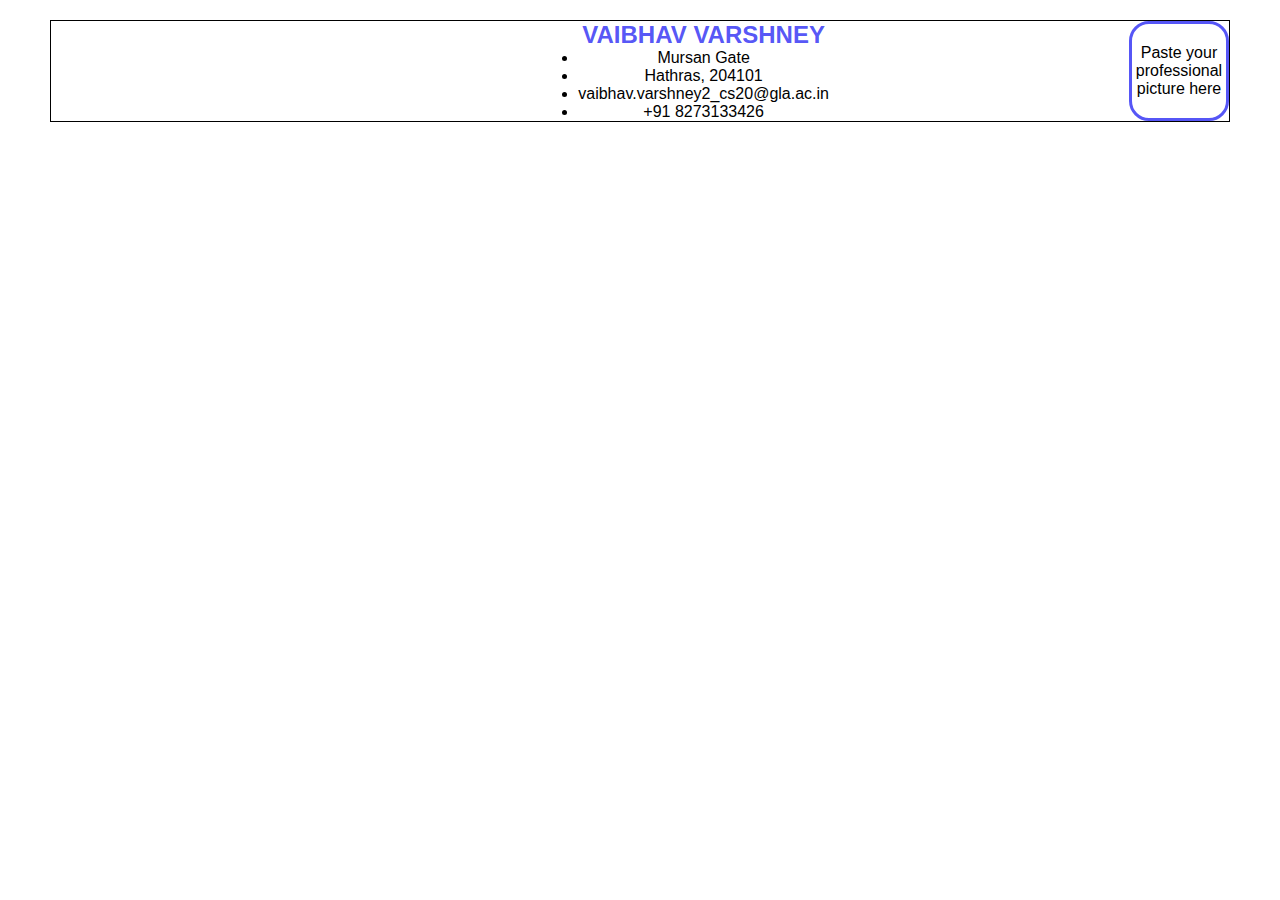
==== college-resume/index.html @ 8e1a1c42 "added personal info section" ====
<!DOCTYPE html>
<html lang="en">
  <head>
    <meta charset="UTF-8" />
    <meta http-equiv="X-UA-Compatible" content="IE=edge" />
    <meta name="viewport" content="width=device-width, initial-scale=1.0" />
    <link rel="stylesheet" href="./index.css" />
    <title>My resume</title>
  </head>
  <body>
    <div class="container">
      <div class="head">
        <div class="personal_info">
          <h2>VAIBHAV VARSHNEY</h2>
          <ul class="info">
            <p>
              <li>Mursan Gate</li>
              <li>Hathras, 204101</li>
            </p>
            <li>vaibhav.varshney2_cs20@gla.ac.in</li>
            <li>+91 8273133426</li>
          </ul>
        </div>
        <div class="image">Paste your professional picture here</div>
      </div>
    </div>
  </body>
</html>
---- college-resume/index.css ----
*{
    margin: 0;
    padding: 0;
    box-sizing: border-box;
    font-family: 'Gill Sans', 'Gill Sans MT', Calibri, 'Trebuchet MS', sans-serif   ;
}

.container{
    margin-top: 20px;
    margin-left: 50px;
    margin-right: 50px;
}

.head{
    border: 1px solid black;
    align-items: flex-end;
    justify-content: end;
    text-align: center;
    display: flex;
    flex-direction: row;
    flex-wrap: nowrap;
}

.head h2{
    color: rgba(65, 65, 245, 0.89);
}

.head .personal_info{
    margin-right: 300px;
}

.head .personal_info .info{
    /* display: flex;
    flex-wrap: nowrap;
    flex-direction: row; */

    /* list-style-type: none; */
}

.head .personal_info .info p{
    display: flex;
    flex-direction: row;
}

.head .image{
    border-radius: 20px;
    width: 100px;
    height: 100px;
    border: 3px solid rgba(65, 65, 245, 0.89);
    display: flex;
    flex-direction: row;
    align-items: center;
    text-align: center;
}
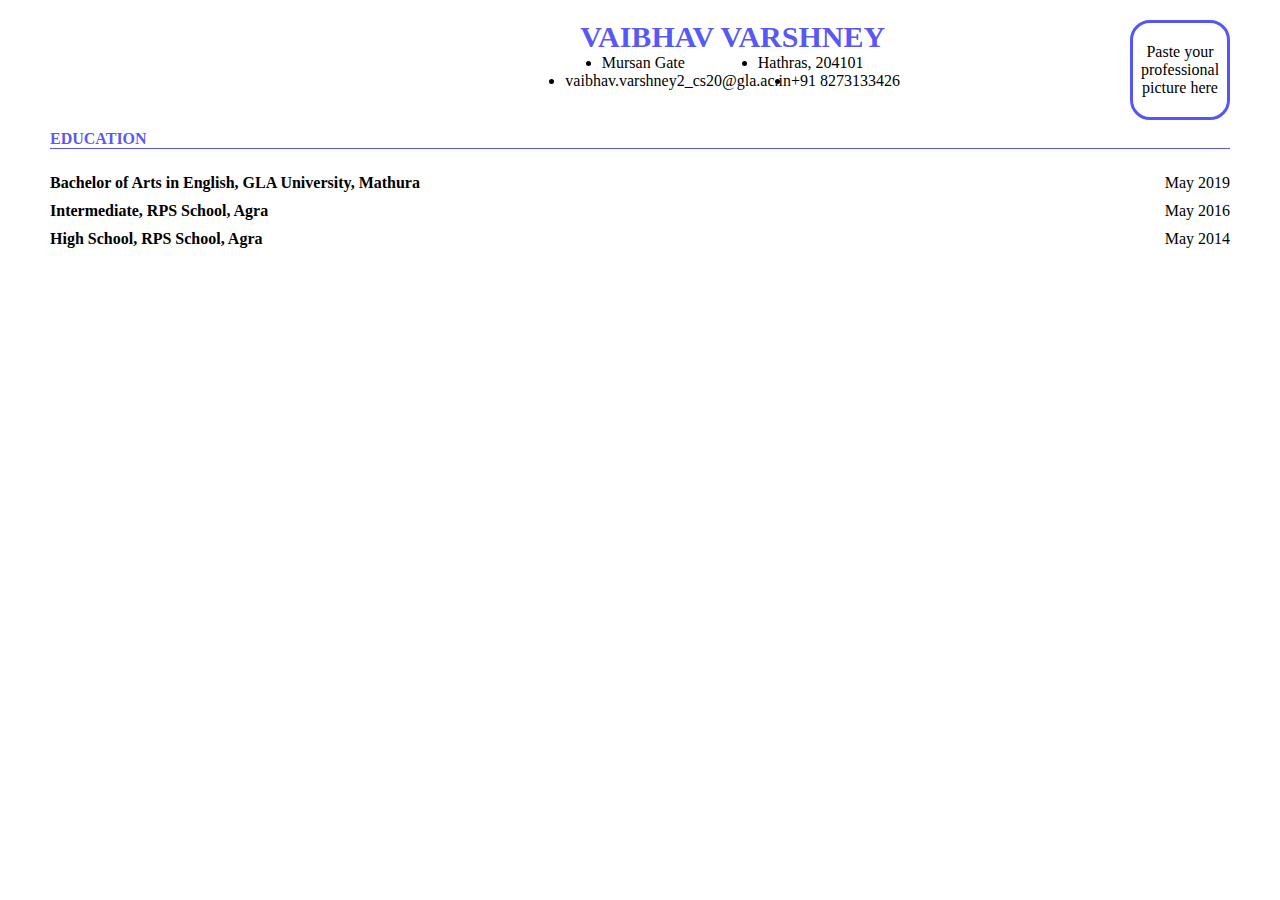
==== commit 9ec7546c: "added education section" ====
--- a/college-resume/index.html
+++ b/college-resume/index.html
@@ -13,16 +13,44 @@
         <div class="personal_info">
           <h2>VAIBHAV VARSHNEY</h2>
           <ul class="info">
-            <p>
-              <li>Mursan Gate</li>
-              <li>Hathras, 204101</li>
-            </p>
+            <li>Mursan Gate</li>
+            <li>Hathras, 204101</li>
+          </ul>
+          <ul class="info2">
             <li>vaibhav.varshney2_cs20@gla.ac.in</li>
             <li>+91 8273133426</li>
           </ul>
         </div>
         <div class="image">Paste your professional picture here</div>
       </div>
+
+      <!-- Education -->
+      <div class="education">
+        <p>EDUCATION</p>
+        <ul class="schooling">
+          <li>
+            <ul>
+              <li>Bachelor of Arts in English, GLA University, Mathura</li>
+              <li>May 2019</li>
+            </ul>
+          </li>
+          <li>
+            <ul>
+              <li>Intermediate, RPS School, Agra</li>
+              <li>May 2016</li>
+            </ul>
+          </li>
+          <li>
+            <ul>
+              <li>High School, RPS School, Agra</li>
+              <li>May 2014</li>
+            </ul>
+          </li>
+        </ul>
+      </div>
+
+      <!-- Internship Experience -->
+      <div class="internship"></div>
     </div>
   </body>
 </html>
--- a/college-resume/index.css
+++ b/college-resume/index.css
@@ -1,54 +1,95 @@
-*{
-    margin: 0;
-    padding: 0;
-    box-sizing: border-box;
-    font-family: 'Gill Sans', 'Gill Sans MT', Calibri, 'Trebuchet MS', sans-serif   ;
+* {
+  margin: 0;
+  padding: 0;
+  box-sizing: border-box;
 }
 
-.container{
-    margin-top: 20px;
-    margin-left: 50px;
-    margin-right: 50px;
+.container {
+  margin-top: 20px;
+  margin-left: 50px;
+  margin-right: 50px;
 }
 
-.head{
-    border: 1px solid black;
-    align-items: flex-end;
-    justify-content: end;
-    text-align: center;
-    display: flex;
-    flex-direction: row;
-    flex-wrap: nowrap;
+.head {
+  font-family: Calibri;
+  /* border: 1px solid black; */
+  /* align-items: flex-end; */
+  justify-content: end;
+  text-align: center;
+  display: flex;
+  flex-direction: row;
+  flex-wrap: nowrap;
+  margin-bottom: 10px;
 }
 
-.head h2{
-    color: rgba(65, 65, 245, 0.89);
+.head h2 {
+  font-size: 30px;
+  color: rgba(65, 65, 245, 0.89);
 }
 
-.head .personal_info{
-    margin-right: 300px;
+.head .personal_info {
+  margin-left: 200px;
+  margin-right: 230px;
 }
 
-.head .personal_info .info{
-    /* display: flex;
-    flex-wrap: nowrap;
-    flex-direction: row; */
-
-    /* list-style-type: none; */
+.head .personal_info .info {
+  display: flex;
+  align-items: center;
+  flex-direction: row;
+  justify-content: space-around;
 }
 
-.head .personal_info .info p{
-    display: flex;
-    flex-direction: row;
+.head .personal_info .info2 {
+  /* border: 1px solid black; */
+  display: flex;
+  flex-direction: row;
+  justify-content: space-evenly;
+  align-items: flex-start;
 }
 
-.head .image{
-    border-radius: 20px;
-    width: 100px;
-    height: 100px;
-    border: 3px solid rgba(65, 65, 245, 0.89);
-    display: flex;
-    flex-direction: row;
-    align-items: center;
-    text-align: center;
-}+.head .personal_info .info p {
+  display: flex;
+  flex-direction: row;
+}
+
+.head .image {
+  border-radius: 20px;
+  width: 100px;
+  height: 100px;
+  border: 3px solid rgba(65, 65, 245, 0.89);
+  display: flex;
+  flex-direction: row;
+  align-items: center;
+  text-align: center;
+}
+
+/* Education */
+.education {
+  text-align: left;
+}
+
+.education p {
+  font-weight: 600;
+  color: rgba(65, 65, 245, 0.89);
+  border-bottom: 1px solid rgba(65, 65, 245, 0.89);
+}
+
+.education .schooling {
+  margin-top: 20px;
+  font-weight: bold;
+  list-style: none;
+}
+
+.education .schooling li ul {
+  display: flex;
+  justify-content: space-between;
+  list-style: none;
+}
+
+.education .schooling li ul li:nth-child(2) {
+  font-weight: lighter;
+}
+
+.education .schooling li {
+  margin-top: 5px;
+}
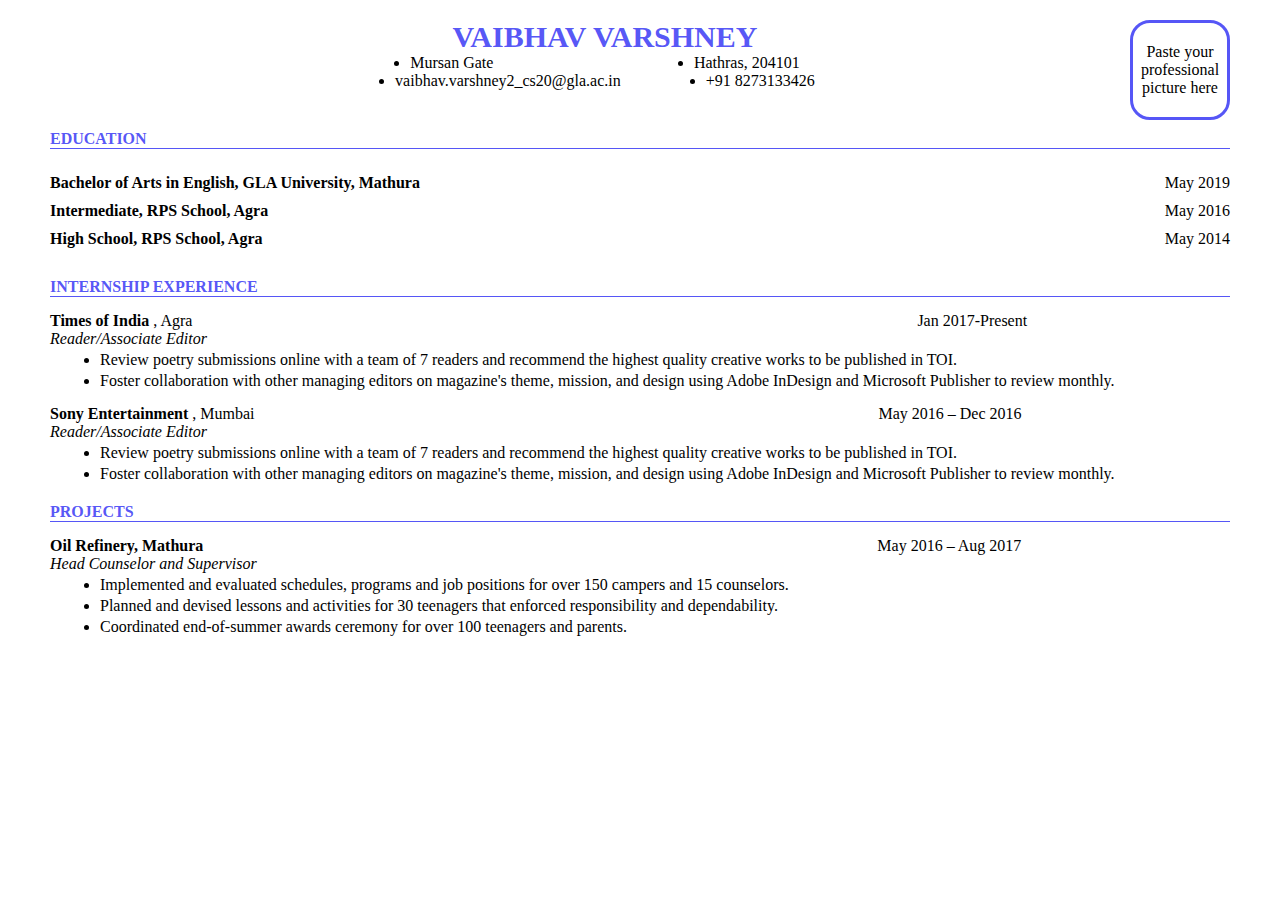
==== commit a152e258: "added internship and project section" ====
--- a/college-resume/index.html
+++ b/college-resume/index.html
@@ -50,7 +50,75 @@
       </div>
 
       <!-- Internship Experience -->
-      <div class="internship"></div>
+      <div class="internship">
+        <p>INTERNSHIP EXPERIENCE</p>
+        <div class="list">
+          <span class="company">Times of India</span>
+          <span> , Agra </span>
+          <span style="margin-left: 721px"> Jan 2017-Present </span>
+        </div>
+        <div class="role">Reader/Associate Editor</div>
+        <div class="description">
+          <ul>
+            <li>
+              Review poetry submissions online with a team of 7 readers and
+              recommend the highest quality creative works to be published in
+              TOI.
+            </li>
+            <li>
+              Foster collaboration with other managing editors on magazine's
+              theme, mission, and design using Adobe InDesign and Microsoft
+              Publisher to review monthly.
+            </li>
+          </ul>
+        </div>
+        <div class="list">
+          <span class="company">Sony Entertainment</span>
+          <span> , Mumbai </span>
+          <span> May 2016 – Dec 2016 </span>
+        </div>
+        <div class="role">Reader/Associate Editor</div>
+        <div class="description">
+          <ul>
+            <li>
+              Review poetry submissions online with a team of 7 readers and
+              recommend the highest quality creative works to be published in
+              TOI.
+            </li>
+            <li>
+              Foster collaboration with other managing editors on magazine's
+              theme, mission, and design using Adobe InDesign and Microsoft
+              Publisher to review monthly.
+            </li>
+          </ul>
+        </div>
+      </div>
+
+      <!-- Projects -->
+      <div class="projects">
+        <p class="name">PROJECTS</p>
+        <span class="company"
+          >Oil Refinery, Mathura
+          <span>May 2016 – Aug 2017</span>
+        </span>
+        <div class="role">Head Counselor and Supervisor</div>
+        <div class="description">
+          <ul>
+            <li>
+              Implemented and evaluated schedules, programs and job positions
+              for over 150 campers and 15 counselors.
+            </li>
+            <li>
+              Planned and devised lessons and activities for 30 teenagers that
+              enforced responsibility and dependability.
+            </li>
+            <li>
+              Coordinated end-of-summer awards ceremony for over 100 teenagers
+              and parents.
+            </li>
+          </ul>
+        </div>
+      </div>
     </div>
   </body>
 </html>
--- a/college-resume/index.css
+++ b/college-resume/index.css
@@ -11,8 +11,8 @@
 }
 
 .head {
+  /* border: 1px solid black; */
   font-family: Calibri;
-  /* border: 1px solid black; */
   /* align-items: flex-end; */
   justify-content: end;
   text-align: center;
@@ -28,7 +28,10 @@
 }
 
 .head .personal_info {
-  margin-left: 200px;
+  /* border: 2px solid black; */
+  /* padding: 100px; */
+  width: 50%;
+  margin-left: 250px;
   margin-right: 230px;
 }
 
@@ -66,6 +69,7 @@
 /* Education */
 .education {
   text-align: left;
+  margin-bottom: 30px;
 }
 
 .education p {
@@ -93,3 +97,72 @@
 .education .schooling li {
   margin-top: 5px;
 }
+
+
+/* INTERNSHIP EXPERIENCE */
+.internship {
+  text-align: left;
+}
+
+.list{
+  margin-top: 15px;
+}
+
+.list span:nth-child(3){
+  margin-left: 620px;
+  margin-bottom: 10px;
+}
+
+.internship p {
+  margin-bottom: 15px;
+  font-weight: 600;
+  color: rgba(65, 65, 245, 0.89);
+  border-bottom: 1px solid rgba(65, 65, 245, 0.89);
+}
+
+.company{
+  font-weight: bold;
+}
+
+.role{
+  font-style: italic;
+}
+
+.internship .description{
+  margin-left: 50px;
+}
+
+.internship .description ul li{
+  margin-top: 3px;
+}
+
+/* projects */
+.projects p {
+  margin-top: 20px;
+  margin-bottom: 15px;
+  font-weight: 600;
+  color: rgba(65, 65, 245, 0.89);
+  border-bottom: 1px solid rgba(65, 65, 245, 0.89);
+}
+
+.projects .company{
+  font-weight: bold;
+}
+
+.projects .company span{
+  font-weight: lighter;
+  margin-left: 670px;
+  text-align: right;
+}
+
+.projects .role{
+  font-style: italic;
+}
+
+.projects .description{
+  margin-left: 50px;
+}
+
+.projects .description ul li{
+  margin-top: 3px;
+}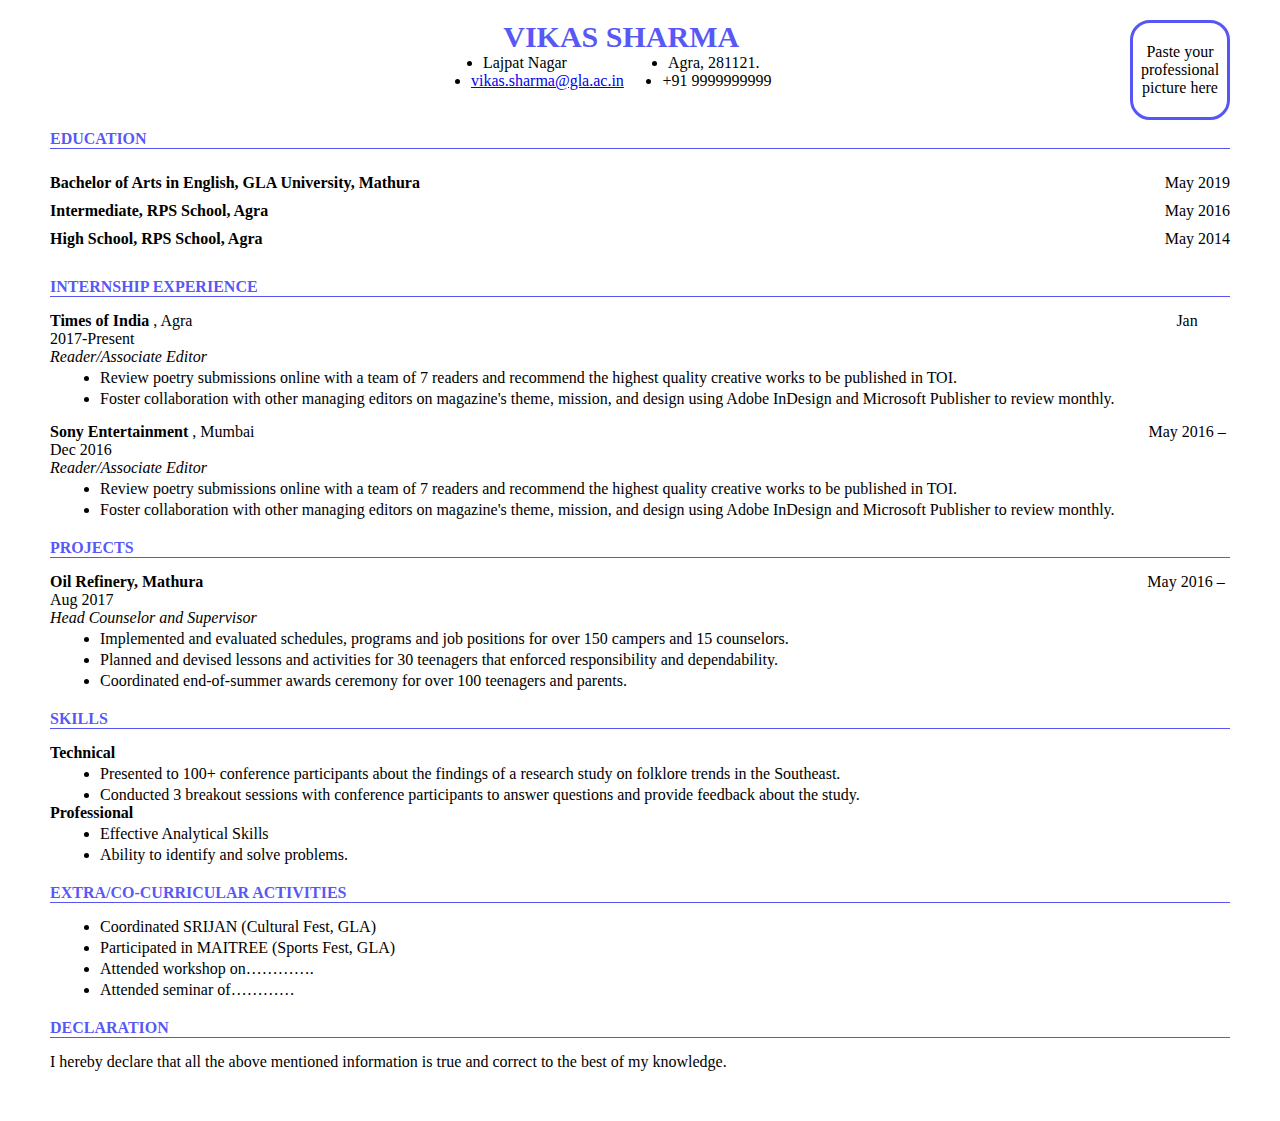
==== commit c383399f: "completed my resume project" ====
--- a/college-resume/index.html
+++ b/college-resume/index.html
@@ -11,14 +11,14 @@
     <div class="container">
       <div class="head">
         <div class="personal_info">
-          <h2>VAIBHAV VARSHNEY</h2>
+          <h2>VIKAS SHARMA</h2>
           <ul class="info">
-            <li>Mursan Gate</li>
-            <li>Hathras, 204101</li>
+            <li>Lajpat Nagar </li>
+            <li>Agra, 281121.</li>
           </ul>
           <ul class="info2">
-            <li>vaibhav.varshney2_cs20@gla.ac.in</li>
-            <li>+91 8273133426</li>
+            <li><a href="mailto:vikas.sharma@gla.ac.in">vikas.sharma@gla.ac.in</a></li>
+            <li>+91 9999999999</li>
           </ul>
         </div>
         <div class="image">Paste your professional picture here</div>
@@ -55,7 +55,7 @@
         <div class="list">
           <span class="company">Times of India</span>
           <span> , Agra </span>
-          <span style="margin-left: 721px"> Jan 2017-Present </span>
+          <span style="margin-left: 980px"> Jan 2017-Present </span>
         </div>
         <div class="role">Reader/Associate Editor</div>
         <div class="description">
@@ -119,6 +119,59 @@
           </ul>
         </div>
       </div>
+
+      <!-- Skills -->
+      <div class="skills">
+        <p class="name">SKILLS</p>
+        <div class="name">Technical</div>
+        <div class="description">
+          <ul>
+            <li>
+              Presented to 100+ conference participants about the findings of a
+              research study on folklore trends in the Southeast.
+            </li>
+            <li>
+              Conducted 3 breakout sessions with conference participants to
+              answer questions and provide feedback about the study.
+            </li>
+          </ul>
+        </div>
+        <div class="name">Professional</div>
+        <div class="description">
+          <ul>
+            <li>Effective Analytical Skills</li>
+            <li>Ability to identify and solve problems.</li>
+          </ul>
+        </div>
+      </div>
+
+      <!-- extra co-CURRICULAR  -->
+      <div class="extra">
+        <p>EXTRA/CO-CURRICULAR ACTIVITIES</p>
+        <div class="description">
+          <ul>
+            <li>
+              Coordinated SRIJAN (Cultural Fest, GLA)
+            </li>
+            <li>
+              Participated in MAITREE (Sports Fest, GLA)
+            </li>
+            <li>
+              Attended workshop on………….
+            </li>
+            <li>
+              Attended seminar of…………
+            </li>
+          </ul>
+        </div>
+      </div>
+
+      <!-- DECLARATION -->
+      <div class="declaration">
+        <p>DECLARATION</p>
+        <div> I hereby declare that all the above mentioned information is true and correct to the best of my knowledge.</div>
+      </div>
     </div>
+    <script src="./script.js"></script>
   </body>
 </html>
--- a/college-resume/index.css
+++ b/college-resume/index.css
@@ -8,6 +8,7 @@
   margin-top: 20px;
   margin-left: 50px;
   margin-right: 50px;
+  margin-bottom: 50px;
 }
 
 .head {
@@ -30,9 +31,9 @@
 .head .personal_info {
   /* border: 2px solid black; */
   /* padding: 100px; */
-  width: 50%;
+  width: 32%;
   margin-left: 250px;
-  margin-right: 230px;
+  margin-right: 320px;
 }
 
 .head .personal_info .info {
@@ -109,7 +110,7 @@
 }
 
 .list span:nth-child(3){
-  margin-left: 620px;
+  margin-left: 890px;
   margin-bottom: 10px;
 }
 
@@ -151,7 +152,7 @@
 
 .projects .company span{
   font-weight: lighter;
-  margin-left: 670px;
+  margin-left: 940px;
   text-align: right;
 }
 
@@ -165,4 +166,52 @@
 
 .projects .description ul li{
   margin-top: 3px;
-}+}
+
+/* Skills */
+
+.skills p {
+  margin-top: 20px;
+  margin-bottom: 15px;
+  font-weight: 600;
+  color: rgba(65, 65, 245, 0.89);
+  border-bottom: 1px solid rgba(65, 65, 245, 0.89);
+}
+
+.skills .name{
+  font-weight: bold;
+}
+
+.skills .description{
+  margin-left: 50px;
+}
+
+.skills .description ul li{
+  margin-top: 3px;
+}
+
+/* extra */
+.extra p{
+  margin-top: 20px;
+  margin-bottom: 15px;
+  font-weight: 600;
+  color: rgba(65, 65, 245, 0.89);
+  border-bottom: 1px solid rgba(65, 65, 245, 0.89);
+}
+.extra .description{
+  margin-left: 50px;
+}
+
+.extra .description ul li{
+  margin-top: 3px;
+}
+
+/* declaration */
+.declaration p{
+  margin-top: 20px;
+  margin-bottom: 15px;
+  font-weight: 600;
+  color: rgba(65, 65, 245, 0.89);
+  border-bottom: 1px solid rgba(65, 65, 245, 0.89);
+}
+
